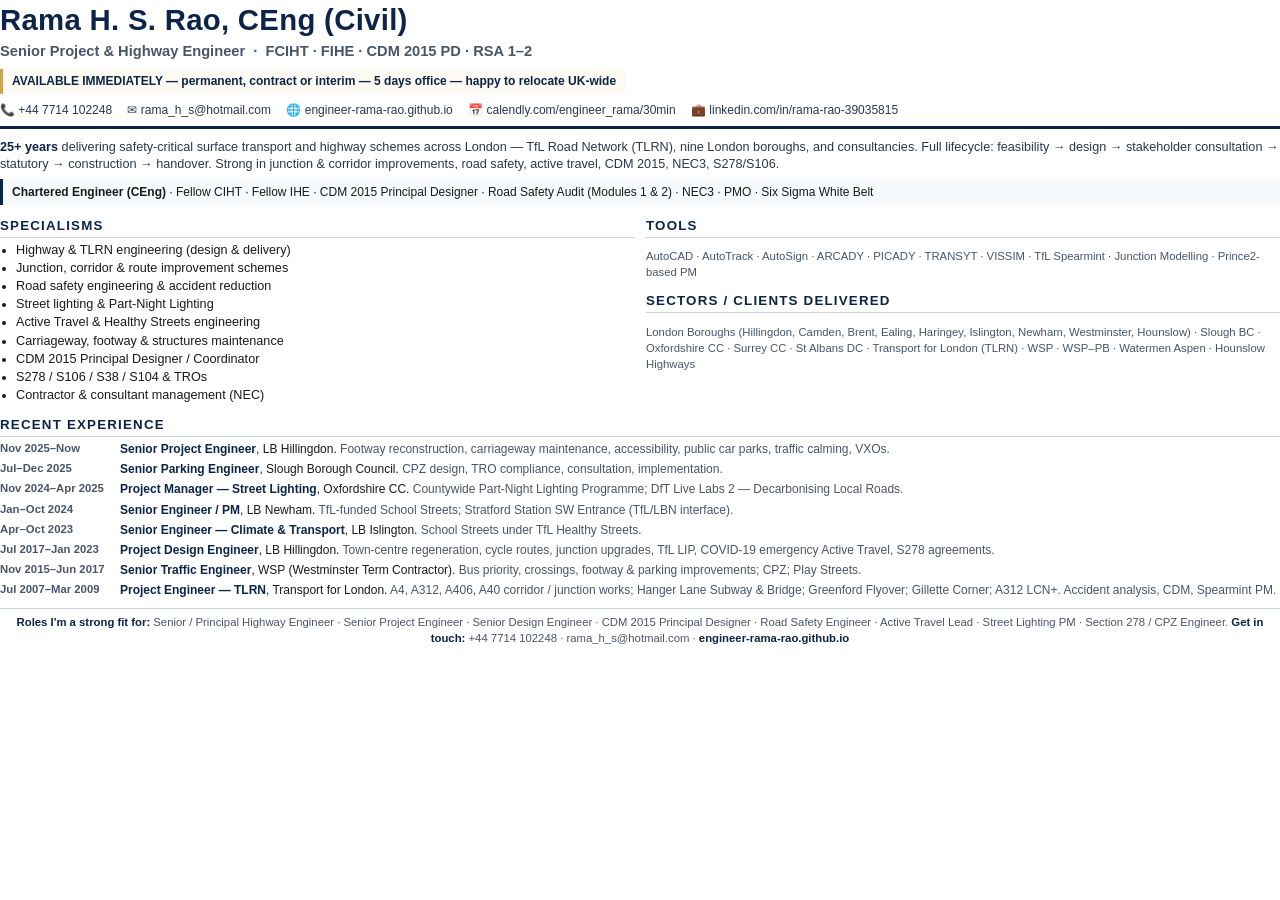
==== cv/cv-onepager.html @ 669b9281 "Update Calendly URL to calendly.com/engineer_rama/30min Updated across index.html, cv/cv.html, cv/cv" ====
<!doctype html>
<html lang="en">
<head>
<meta charset="utf-8">
<title>Rama H. S. Rao — One-page summary CV</title>
<style>
  @page { size: A4; margin: 12mm 12mm 12mm 12mm; }
  * { box-sizing: border-box; }
  html, body { margin: 0; padding: 0; }
  body {
    font-family: "Helvetica Neue", Helvetica, Arial, sans-serif;
    color: #1a1a1a;
    font-size: 9.5pt;
    line-height: 1.35;
  }
  header {
    border-bottom: 3px solid #0B2447;
    padding-bottom: 8px;
    margin-bottom: 10px;
  }
  h1 {
    font-size: 22pt;
    color: #0B2447;
    margin: 0 0 2px;
    letter-spacing: 0.3px;
  }
  .title {
    font-size: 11pt;
    color: #4a5568;
    margin: 0 0 4px;
    font-weight: 600;
  }
  .avail {
    display: inline-block;
    font-size: 9pt;
    color: #0B2447;
    background: #fdfaf3;
    border-left: 3px solid #C8A45C;
    padding: 4px 9px;
    margin: 4px 0 4px;
    font-weight: 700;
  }
  .contact {
    font-size: 9pt;
    color: #2d3748;
    margin-top: 4px;
  }
  .contact span { margin-right: 12px; white-space: nowrap; }
  .contact strong { color: #0B2447; }
  h2 {
    font-size: 10pt;
    color: #0B2447;
    text-transform: uppercase;
    letter-spacing: 1.2px;
    border-bottom: 1px solid #cbd5e0;
    padding-bottom: 2px;
    margin: 8px 0 4px;
  }
  .two-col {
    display: grid;
    grid-template-columns: 1fr 1fr;
    gap: 12px;
  }
  .summary { font-size: 9.5pt; margin: 0 0 6px; color: #2d3748; }
  .summary strong { color: #0B2447; }
  ul { margin: 2px 0 4px 16px; padding: 0; }
  li { margin-bottom: 1px; }
  .credentials {
    background: #f7fafc;
    border-left: 3px solid #0B2447;
    padding: 5px 9px;
    font-size: 9pt;
    margin: 4px 0;
  }
  .role-row {
    display: grid;
    grid-template-columns: 110px 1fr;
    gap: 10px;
    margin-bottom: 4px;
    font-size: 9pt;
  }
  .role-row .when {
    color: #4a5568;
    font-weight: 600;
    font-size: 8.5pt;
  }
  .role-row .what strong { color: #0B2447; }
  .role-row .what em { color: #4a5568; font-style: normal; }
  .tags {
    font-size: 8.5pt;
    color: #4a5568;
    line-height: 1.4;
  }
  .footer-note {
    margin-top: 10px;
    font-size: 8.5pt;
    color: #4a5568;
    text-align: center;
    border-top: 1px solid #cbd5e0;
    padding-top: 6px;
  }
  .footer-note strong { color: #0B2447; }
</style>
</head>
<body>
<header>
  <h1>Rama H. S. Rao, CEng (Civil)</h1>
  <p class="title">Senior Project &amp; Highway Engineer &nbsp;&middot;&nbsp; FCIHT &middot; FIHE &middot; CDM 2015 PD &middot; RSA 1&ndash;2</p>
  <p class="avail">AVAILABLE IMMEDIATELY &mdash; permanent, contract or interim &mdash; 5 days office &mdash; happy to relocate UK-wide</p>
  <div class="contact">
    <span>📞 +44 7714 102248</span>
    <span>✉ rama_h_s@hotmail.com</span>
    <span>🌐 engineer-rama-rao.github.io</span>
    <span>📅 calendly.com/engineer_rama/30min</span>
    <span>💼 linkedin.com/in/rama-rao-39035815</span>
  </div>
</header>

<p class="summary"><strong>25+ years</strong> delivering safety-critical surface transport and highway schemes across London &mdash; TfL Road Network (TLRN), nine London boroughs, and consultancies. Full lifecycle: feasibility &rarr; design &rarr; stakeholder consultation &rarr; statutory &rarr; construction &rarr; handover. Strong in junction &amp; corridor improvements, road safety, active travel, CDM 2015, NEC3, S278/S106.</p>

<div class="credentials">
  <strong>Chartered Engineer (CEng)</strong> &middot; Fellow CIHT &middot; Fellow IHE &middot; CDM 2015 Principal Designer &middot; Road Safety Audit (Modules 1 &amp; 2) &middot; NEC3 &middot; PMO &middot; Six Sigma White Belt
</div>

<div class="two-col">
  <div>
    <h2>Specialisms</h2>
    <ul>
      <li>Highway &amp; TLRN engineering (design &amp; delivery)</li>
      <li>Junction, corridor &amp; route improvement schemes</li>
      <li>Road safety engineering &amp; accident reduction</li>
      <li>Street lighting &amp; Part-Night Lighting</li>
      <li>Active Travel &amp; Healthy Streets engineering</li>
      <li>Carriageway, footway &amp; structures maintenance</li>
      <li>CDM 2015 Principal Designer / Coordinator</li>
      <li>S278 / S106 / S38 / S104 &amp; TROs</li>
      <li>Contractor &amp; consultant management (NEC)</li>
    </ul>
  </div>
  <div>
    <h2>Tools</h2>
    <p class="tags">AutoCAD &middot; AutoTrack &middot; AutoSign &middot; ARCADY &middot; PICADY &middot; TRANSYT &middot; VISSIM &middot; TfL Spearmint &middot; Junction Modelling &middot; Prince2-based PM</p>
    <h2>Sectors / clients delivered</h2>
    <p class="tags">London Boroughs (Hillingdon, Camden, Brent, Ealing, Haringey, Islington, Newham, Westminster, Hounslow) &middot; Slough BC &middot; Oxfordshire CC &middot; Surrey CC &middot; St Albans DC &middot; Transport for London (TLRN) &middot; WSP &middot; WSP&ndash;PB &middot; Watermen Aspen &middot; Hounslow Highways</p>
  </div>
</div>

<h2>Recent experience</h2>

<div class="role-row"><div class="when">Nov 2025&ndash;Now</div><div class="what"><strong>Senior Project Engineer</strong>, LB Hillingdon. <em>Footway reconstruction, carriageway maintenance, accessibility, public car parks, traffic calming, VXOs.</em></div></div>

<div class="role-row"><div class="when">Jul&ndash;Dec 2025</div><div class="what"><strong>Senior Parking Engineer</strong>, Slough Borough Council. <em>CPZ design, TRO compliance, consultation, implementation.</em></div></div>

<div class="role-row"><div class="when">Nov 2024&ndash;Apr 2025</div><div class="what"><strong>Project Manager &mdash; Street Lighting</strong>, Oxfordshire CC. <em>Countywide Part-Night Lighting Programme; DfT Live Labs 2 &mdash; Decarbonising Local Roads.</em></div></div>

<div class="role-row"><div class="when">Jan&ndash;Oct 2024</div><div class="what"><strong>Senior Engineer / PM</strong>, LB Newham. <em>TfL-funded School Streets; Stratford Station SW Entrance (TfL/LBN interface).</em></div></div>

<div class="role-row"><div class="when">Apr&ndash;Oct 2023</div><div class="what"><strong>Senior Engineer &mdash; Climate &amp; Transport</strong>, LB Islington. <em>School Streets under TfL Healthy Streets.</em></div></div>

<div class="role-row"><div class="when">Jul 2017&ndash;Jan 2023</div><div class="what"><strong>Project Design Engineer</strong>, LB Hillingdon. <em>Town-centre regeneration, cycle routes, junction upgrades, TfL LIP, COVID-19 emergency Active Travel, S278 agreements.</em></div></div>

<div class="role-row"><div class="when">Nov 2015&ndash;Jun 2017</div><div class="what"><strong>Senior Traffic Engineer</strong>, WSP (Westminster Term Contractor). <em>Bus priority, crossings, footway &amp; parking improvements; CPZ; Play Streets.</em></div></div>

<div class="role-row"><div class="when">Jul 2007&ndash;Mar 2009</div><div class="what"><strong>Project Engineer &mdash; TLRN</strong>, Transport for London. <em>A4, A312, A406, A40 corridor / junction works; Hanger Lane Subway &amp; Bridge; Greenford Flyover; Gillette Corner; A312 LCN+. Accident analysis, CDM, Spearmint PM.</em></div></div>

<p class="footer-note"><strong>Roles I'm a strong fit for:</strong> Senior / Principal Highway Engineer &middot; Senior Project Engineer &middot; Senior Design Engineer &middot; CDM 2015 Principal Designer &middot; Road Safety Engineer &middot; Active Travel Lead &middot; Street Lighting PM &middot; Section 278 / CPZ Engineer. <strong>Get in touch:</strong> +44 7714 102248 &middot; rama_h_s@hotmail.com &middot; <strong>engineer-rama-rao.github.io</strong></p>
</body>
</html>
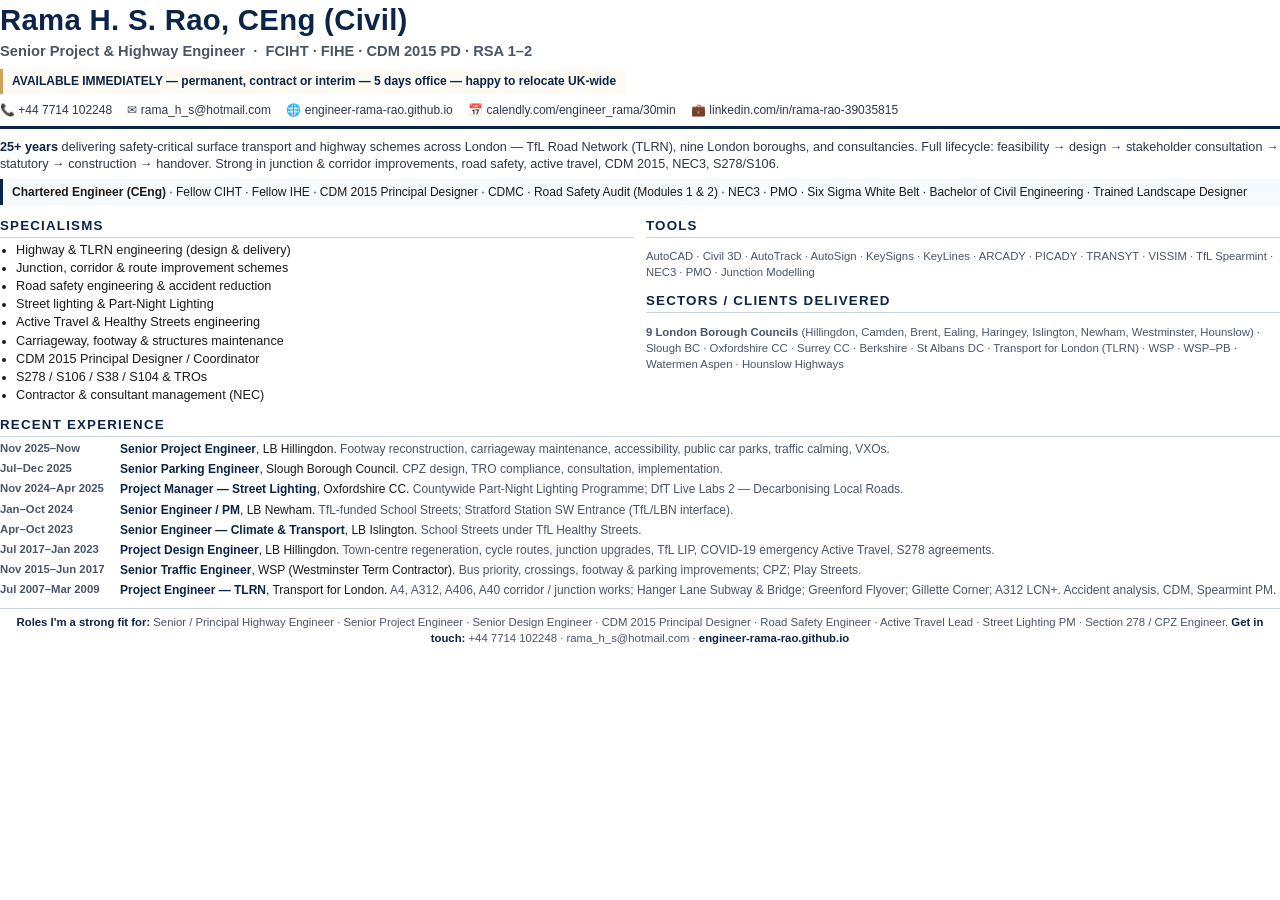
==== commit 25f95cff: "Rama's corrections + timeline spacing fix Per Rama's feedback messages:  1. Bio: "Chartered-level Ci" ====
--- a/cv/cv-onepager.html
+++ b/cv/cv-onepager.html
@@ -119,7 +119,7 @@
 <p class="summary"><strong>25+ years</strong> delivering safety-critical surface transport and highway schemes across London &mdash; TfL Road Network (TLRN), nine London boroughs, and consultancies. Full lifecycle: feasibility &rarr; design &rarr; stakeholder consultation &rarr; statutory &rarr; construction &rarr; handover. Strong in junction &amp; corridor improvements, road safety, active travel, CDM 2015, NEC3, S278/S106.</p>
 
 <div class="credentials">
-  <strong>Chartered Engineer (CEng)</strong> &middot; Fellow CIHT &middot; Fellow IHE &middot; CDM 2015 Principal Designer &middot; Road Safety Audit (Modules 1 &amp; 2) &middot; NEC3 &middot; PMO &middot; Six Sigma White Belt
+  <strong>Chartered Engineer (CEng)</strong> &middot; Fellow CIHT &middot; Fellow IHE &middot; CDM 2015 Principal Designer &middot; CDMC &middot; Road Safety Audit (Modules 1 &amp; 2) &middot; NEC3 &middot; PMO &middot; Six Sigma White Belt &middot; Bachelor of Civil Engineering &middot; Trained Landscape Designer
 </div>
 
 <div class="two-col">
@@ -139,9 +139,9 @@
   </div>
   <div>
     <h2>Tools</h2>
-    <p class="tags">AutoCAD &middot; AutoTrack &middot; AutoSign &middot; ARCADY &middot; PICADY &middot; TRANSYT &middot; VISSIM &middot; TfL Spearmint &middot; Junction Modelling &middot; Prince2-based PM</p>
+    <p class="tags">AutoCAD &middot; Civil 3D &middot; AutoTrack &middot; AutoSign &middot; KeySigns &middot; KeyLines &middot; ARCADY &middot; PICADY &middot; TRANSYT &middot; VISSIM &middot; TfL Spearmint &middot; NEC3 &middot; PMO &middot; Junction Modelling</p>
     <h2>Sectors / clients delivered</h2>
-    <p class="tags">London Boroughs (Hillingdon, Camden, Brent, Ealing, Haringey, Islington, Newham, Westminster, Hounslow) &middot; Slough BC &middot; Oxfordshire CC &middot; Surrey CC &middot; St Albans DC &middot; Transport for London (TLRN) &middot; WSP &middot; WSP&ndash;PB &middot; Watermen Aspen &middot; Hounslow Highways</p>
+    <p class="tags"><strong>9 London Borough Councils</strong> (Hillingdon, Camden, Brent, Ealing, Haringey, Islington, Newham, Westminster, Hounslow) &middot; Slough BC &middot; Oxfordshire CC &middot; Surrey CC &middot; Berkshire &middot; St Albans DC &middot; Transport for London (TLRN) &middot; WSP &middot; WSP&ndash;PB &middot; Watermen Aspen &middot; Hounslow Highways</p>
   </div>
 </div>
 
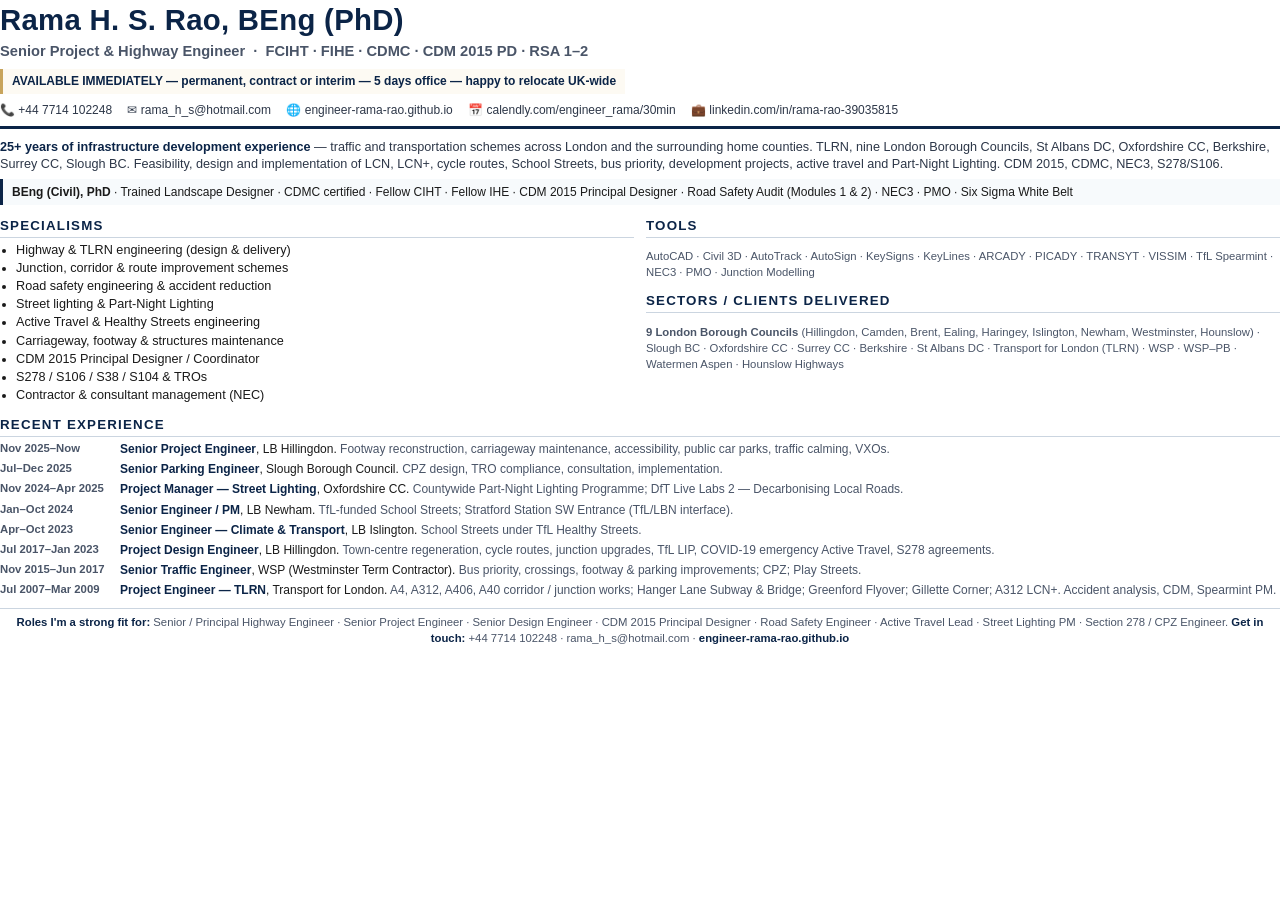
==== commit a0c9f141: "CRITICAL CORRECTION: she is NOT chartered. Bio rewrite. Per Rama's direct correction: she is not a C" ====
--- a/cv/cv-onepager.html
+++ b/cv/cv-onepager.html
@@ -104,8 +104,8 @@
 </head>
 <body>
 <header>
-  <h1>Rama H. S. Rao, CEng (Civil)</h1>
-  <p class="title">Senior Project &amp; Highway Engineer &nbsp;&middot;&nbsp; FCIHT &middot; FIHE &middot; CDM 2015 PD &middot; RSA 1&ndash;2</p>
+  <h1>Rama H. S. Rao, BEng (PhD)</h1>
+  <p class="title">Senior Project &amp; Highway Engineer &nbsp;&middot;&nbsp; FCIHT &middot; FIHE &middot; CDMC &middot; CDM 2015 PD &middot; RSA 1&ndash;2</p>
   <p class="avail">AVAILABLE IMMEDIATELY &mdash; permanent, contract or interim &mdash; 5 days office &mdash; happy to relocate UK-wide</p>
   <div class="contact">
     <span>📞 +44 7714 102248</span>
@@ -116,10 +116,10 @@
   </div>
 </header>
 
-<p class="summary"><strong>25+ years</strong> delivering safety-critical surface transport and highway schemes across London &mdash; TfL Road Network (TLRN), nine London boroughs, and consultancies. Full lifecycle: feasibility &rarr; design &rarr; stakeholder consultation &rarr; statutory &rarr; construction &rarr; handover. Strong in junction &amp; corridor improvements, road safety, active travel, CDM 2015, NEC3, S278/S106.</p>
+<p class="summary"><strong>25+ years of infrastructure development experience</strong> &mdash; traffic and transportation schemes across London and the surrounding home counties. TLRN, nine London Borough Councils, St Albans DC, Oxfordshire CC, Berkshire, Surrey CC, Slough BC. Feasibility, design and implementation of LCN, LCN+, cycle routes, School Streets, bus priority, development projects, active travel and Part-Night Lighting. CDM 2015, CDMC, NEC3, S278/S106.</p>
 
 <div class="credentials">
-  <strong>Chartered Engineer (CEng)</strong> &middot; Fellow CIHT &middot; Fellow IHE &middot; CDM 2015 Principal Designer &middot; CDMC &middot; Road Safety Audit (Modules 1 &amp; 2) &middot; NEC3 &middot; PMO &middot; Six Sigma White Belt &middot; Bachelor of Civil Engineering &middot; Trained Landscape Designer
+  <strong>BEng (Civil), PhD</strong> &middot; Trained Landscape Designer &middot; CDMC certified &middot; Fellow CIHT &middot; Fellow IHE &middot; CDM 2015 Principal Designer &middot; Road Safety Audit (Modules 1 &amp; 2) &middot; NEC3 &middot; PMO &middot; Six Sigma White Belt
 </div>
 
 <div class="two-col">
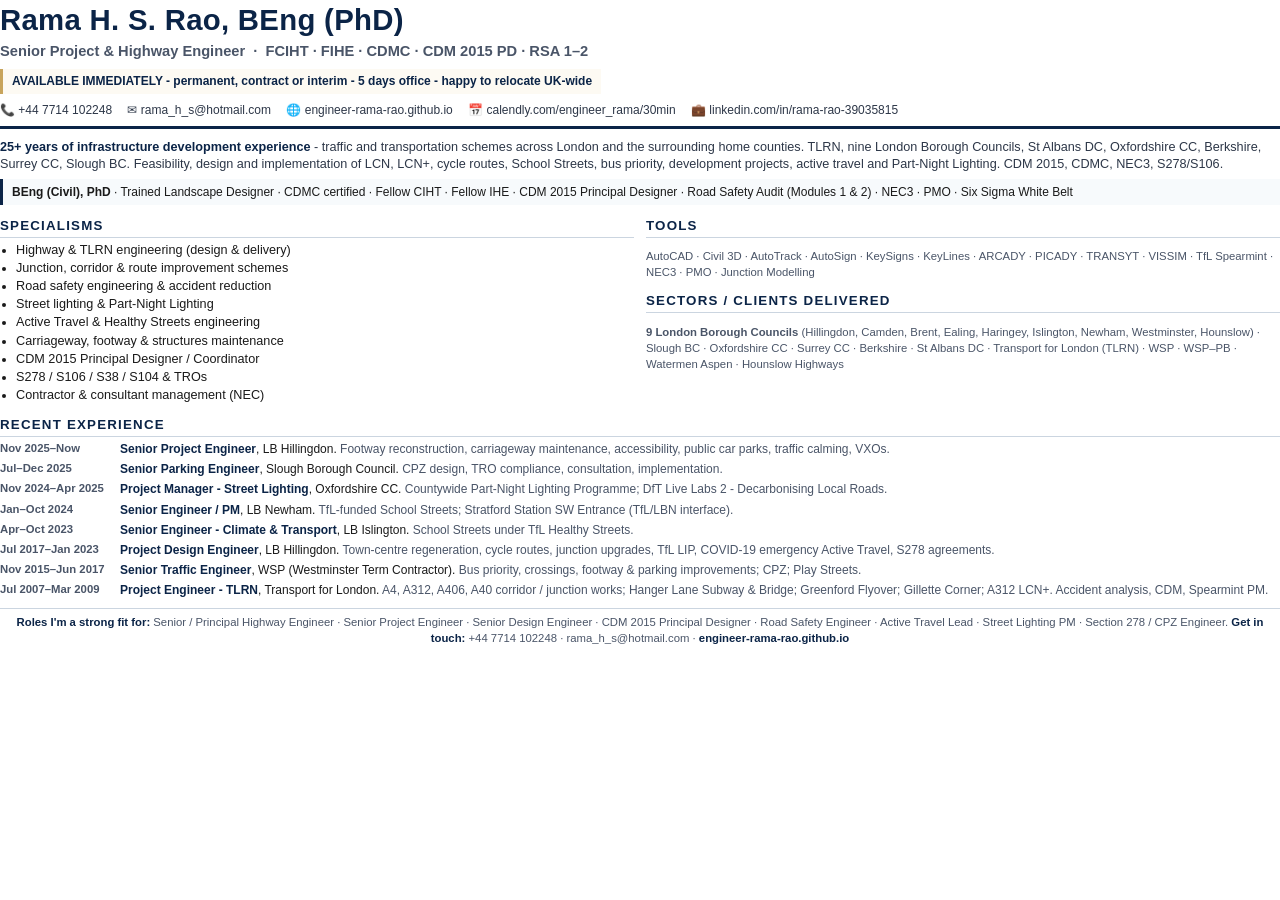
==== commit 75a010a6: "Remove all em-dashes sitewide Per Rama's request — em-dashes replaced with regular hyphens (with sur" ====
--- a/cv/cv-onepager.html
+++ b/cv/cv-onepager.html
@@ -2,147 +2,147 @@
 <html lang="en">
 <head>
 <meta charset="utf-8">
-<title>Rama H. S. Rao — One-page summary CV</title>
+<title>Rama H. S. Rao - One-page summary CV</title>
 <style>
-  @page { size: A4; margin: 12mm 12mm 12mm 12mm; }
-  * { box-sizing: border-box; }
-  html, body { margin: 0; padding: 0; }
-  body {
-    font-family: "Helvetica Neue", Helvetica, Arial, sans-serif;
-    color: #1a1a1a;
-    font-size: 9.5pt;
-    line-height: 1.35;
-  }
-  header {
-    border-bottom: 3px solid #0B2447;
-    padding-bottom: 8px;
-    margin-bottom: 10px;
-  }
-  h1 {
-    font-size: 22pt;
-    color: #0B2447;
-    margin: 0 0 2px;
-    letter-spacing: 0.3px;
-  }
-  .title {
-    font-size: 11pt;
-    color: #4a5568;
-    margin: 0 0 4px;
-    font-weight: 600;
-  }
-  .avail {
-    display: inline-block;
-    font-size: 9pt;
-    color: #0B2447;
-    background: #fdfaf3;
-    border-left: 3px solid #C8A45C;
-    padding: 4px 9px;
-    margin: 4px 0 4px;
-    font-weight: 700;
-  }
-  .contact {
-    font-size: 9pt;
-    color: #2d3748;
-    margin-top: 4px;
-  }
-  .contact span { margin-right: 12px; white-space: nowrap; }
-  .contact strong { color: #0B2447; }
-  h2 {
-    font-size: 10pt;
-    color: #0B2447;
-    text-transform: uppercase;
-    letter-spacing: 1.2px;
-    border-bottom: 1px solid #cbd5e0;
-    padding-bottom: 2px;
-    margin: 8px 0 4px;
-  }
-  .two-col {
-    display: grid;
-    grid-template-columns: 1fr 1fr;
-    gap: 12px;
-  }
-  .summary { font-size: 9.5pt; margin: 0 0 6px; color: #2d3748; }
-  .summary strong { color: #0B2447; }
-  ul { margin: 2px 0 4px 16px; padding: 0; }
-  li { margin-bottom: 1px; }
-  .credentials {
-    background: #f7fafc;
-    border-left: 3px solid #0B2447;
-    padding: 5px 9px;
-    font-size: 9pt;
-    margin: 4px 0;
-  }
-  .role-row {
-    display: grid;
-    grid-template-columns: 110px 1fr;
-    gap: 10px;
-    margin-bottom: 4px;
-    font-size: 9pt;
-  }
-  .role-row .when {
-    color: #4a5568;
-    font-weight: 600;
-    font-size: 8.5pt;
-  }
-  .role-row .what strong { color: #0B2447; }
-  .role-row .what em { color: #4a5568; font-style: normal; }
-  .tags {
-    font-size: 8.5pt;
-    color: #4a5568;
-    line-height: 1.4;
-  }
-  .footer-note {
-    margin-top: 10px;
-    font-size: 8.5pt;
-    color: #4a5568;
-    text-align: center;
-    border-top: 1px solid #cbd5e0;
-    padding-top: 6px;
-  }
-  .footer-note strong { color: #0B2447; }
+ @page { size: A4; margin: 12mm 12mm 12mm 12mm; }
+ * { box-sizing: border-box; }
+ html, body { margin: 0; padding: 0; }
+ body {
+  font-family: "Helvetica Neue", Helvetica, Arial, sans-serif;
+  color: #1a1a1a;
+  font-size: 9.5pt;
+  line-height: 1.35;
+ }
+ header {
+  border-bottom: 3px solid #0B2447;
+  padding-bottom: 8px;
+  margin-bottom: 10px;
+ }
+ h1 {
+  font-size: 22pt;
+  color: #0B2447;
+  margin: 0 0 2px;
+  letter-spacing: 0.3px;
+ }
+ .title {
+  font-size: 11pt;
+  color: #4a5568;
+  margin: 0 0 4px;
+  font-weight: 600;
+ }
+ .avail {
+  display: inline-block;
+  font-size: 9pt;
+  color: #0B2447;
+  background: #fdfaf3;
+  border-left: 3px solid #C8A45C;
+  padding: 4px 9px;
+  margin: 4px 0 4px;
+  font-weight: 700;
+ }
+ .contact {
+  font-size: 9pt;
+  color: #2d3748;
+  margin-top: 4px;
+ }
+ .contact span { margin-right: 12px; white-space: nowrap; }
+ .contact strong { color: #0B2447; }
+ h2 {
+  font-size: 10pt;
+  color: #0B2447;
+  text-transform: uppercase;
+  letter-spacing: 1.2px;
+  border-bottom: 1px solid #cbd5e0;
+  padding-bottom: 2px;
+  margin: 8px 0 4px;
+ }
+ .two-col {
+  display: grid;
+  grid-template-columns: 1fr 1fr;
+  gap: 12px;
+ }
+ .summary { font-size: 9.5pt; margin: 0 0 6px; color: #2d3748; }
+ .summary strong { color: #0B2447; }
+ ul { margin: 2px 0 4px 16px; padding: 0; }
+ li { margin-bottom: 1px; }
+ .credentials {
+  background: #f7fafc;
+  border-left: 3px solid #0B2447;
+  padding: 5px 9px;
+  font-size: 9pt;
+  margin: 4px 0;
+ }
+ .role-row {
+  display: grid;
+  grid-template-columns: 110px 1fr;
+  gap: 10px;
+  margin-bottom: 4px;
+  font-size: 9pt;
+ }
+ .role-row .when {
+  color: #4a5568;
+  font-weight: 600;
+  font-size: 8.5pt;
+ }
+ .role-row .what strong { color: #0B2447; }
+ .role-row .what em { color: #4a5568; font-style: normal; }
+ .tags {
+  font-size: 8.5pt;
+  color: #4a5568;
+  line-height: 1.4;
+ }
+ .footer-note {
+  margin-top: 10px;
+  font-size: 8.5pt;
+  color: #4a5568;
+  text-align: center;
+  border-top: 1px solid #cbd5e0;
+  padding-top: 6px;
+ }
+ .footer-note strong { color: #0B2447; }
 </style>
 </head>
 <body>
 <header>
-  <h1>Rama H. S. Rao, BEng (PhD)</h1>
-  <p class="title">Senior Project &amp; Highway Engineer &nbsp;&middot;&nbsp; FCIHT &middot; FIHE &middot; CDMC &middot; CDM 2015 PD &middot; RSA 1&ndash;2</p>
-  <p class="avail">AVAILABLE IMMEDIATELY &mdash; permanent, contract or interim &mdash; 5 days office &mdash; happy to relocate UK-wide</p>
-  <div class="contact">
-    <span>📞 +44 7714 102248</span>
-    <span>✉ rama_h_s@hotmail.com</span>
-    <span>🌐 engineer-rama-rao.github.io</span>
-    <span>📅 calendly.com/engineer_rama/30min</span>
-    <span>💼 linkedin.com/in/rama-rao-39035815</span>
-  </div>
+ <h1>Rama H. S. Rao, BEng (PhD)</h1>
+ <p class="title">Senior Project &amp; Highway Engineer &nbsp;&middot;&nbsp; FCIHT &middot; FIHE &middot; CDMC &middot; CDM 2015 PD &middot; RSA 1&ndash;2</p>
+ <p class="avail">AVAILABLE IMMEDIATELY - permanent, contract or interim - 5 days office - happy to relocate UK-wide</p>
+ <div class="contact">
+  <span>📞 +44 7714 102248</span>
+  <span>✉ rama_h_s@hotmail.com</span>
+  <span>🌐 engineer-rama-rao.github.io</span>
+  <span>📅 calendly.com/engineer_rama/30min</span>
+  <span>💼 linkedin.com/in/rama-rao-39035815</span>
+ </div>
 </header>
 
-<p class="summary"><strong>25+ years of infrastructure development experience</strong> &mdash; traffic and transportation schemes across London and the surrounding home counties. TLRN, nine London Borough Councils, St Albans DC, Oxfordshire CC, Berkshire, Surrey CC, Slough BC. Feasibility, design and implementation of LCN, LCN+, cycle routes, School Streets, bus priority, development projects, active travel and Part-Night Lighting. CDM 2015, CDMC, NEC3, S278/S106.</p>
+<p class="summary"><strong>25+ years of infrastructure development experience</strong> - traffic and transportation schemes across London and the surrounding home counties. TLRN, nine London Borough Councils, St Albans DC, Oxfordshire CC, Berkshire, Surrey CC, Slough BC. Feasibility, design and implementation of LCN, LCN+, cycle routes, School Streets, bus priority, development projects, active travel and Part-Night Lighting. CDM 2015, CDMC, NEC3, S278/S106.</p>
 
 <div class="credentials">
-  <strong>BEng (Civil), PhD</strong> &middot; Trained Landscape Designer &middot; CDMC certified &middot; Fellow CIHT &middot; Fellow IHE &middot; CDM 2015 Principal Designer &middot; Road Safety Audit (Modules 1 &amp; 2) &middot; NEC3 &middot; PMO &middot; Six Sigma White Belt
+ <strong>BEng (Civil), PhD</strong> &middot; Trained Landscape Designer &middot; CDMC certified &middot; Fellow CIHT &middot; Fellow IHE &middot; CDM 2015 Principal Designer &middot; Road Safety Audit (Modules 1 &amp; 2) &middot; NEC3 &middot; PMO &middot; Six Sigma White Belt
 </div>
 
 <div class="two-col">
-  <div>
-    <h2>Specialisms</h2>
-    <ul>
-      <li>Highway &amp; TLRN engineering (design &amp; delivery)</li>
-      <li>Junction, corridor &amp; route improvement schemes</li>
-      <li>Road safety engineering &amp; accident reduction</li>
-      <li>Street lighting &amp; Part-Night Lighting</li>
-      <li>Active Travel &amp; Healthy Streets engineering</li>
-      <li>Carriageway, footway &amp; structures maintenance</li>
-      <li>CDM 2015 Principal Designer / Coordinator</li>
-      <li>S278 / S106 / S38 / S104 &amp; TROs</li>
-      <li>Contractor &amp; consultant management (NEC)</li>
-    </ul>
-  </div>
-  <div>
-    <h2>Tools</h2>
-    <p class="tags">AutoCAD &middot; Civil 3D &middot; AutoTrack &middot; AutoSign &middot; KeySigns &middot; KeyLines &middot; ARCADY &middot; PICADY &middot; TRANSYT &middot; VISSIM &middot; TfL Spearmint &middot; NEC3 &middot; PMO &middot; Junction Modelling</p>
-    <h2>Sectors / clients delivered</h2>
-    <p class="tags"><strong>9 London Borough Councils</strong> (Hillingdon, Camden, Brent, Ealing, Haringey, Islington, Newham, Westminster, Hounslow) &middot; Slough BC &middot; Oxfordshire CC &middot; Surrey CC &middot; Berkshire &middot; St Albans DC &middot; Transport for London (TLRN) &middot; WSP &middot; WSP&ndash;PB &middot; Watermen Aspen &middot; Hounslow Highways</p>
-  </div>
+ <div>
+  <h2>Specialisms</h2>
+  <ul>
+   <li>Highway &amp; TLRN engineering (design &amp; delivery)</li>
+   <li>Junction, corridor &amp; route improvement schemes</li>
+   <li>Road safety engineering &amp; accident reduction</li>
+   <li>Street lighting &amp; Part-Night Lighting</li>
+   <li>Active Travel &amp; Healthy Streets engineering</li>
+   <li>Carriageway, footway &amp; structures maintenance</li>
+   <li>CDM 2015 Principal Designer / Coordinator</li>
+   <li>S278 / S106 / S38 / S104 &amp; TROs</li>
+   <li>Contractor &amp; consultant management (NEC)</li>
+  </ul>
+ </div>
+ <div>
+  <h2>Tools</h2>
+  <p class="tags">AutoCAD &middot; Civil 3D &middot; AutoTrack &middot; AutoSign &middot; KeySigns &middot; KeyLines &middot; ARCADY &middot; PICADY &middot; TRANSYT &middot; VISSIM &middot; TfL Spearmint &middot; NEC3 &middot; PMO &middot; Junction Modelling</p>
+  <h2>Sectors / clients delivered</h2>
+  <p class="tags"><strong>9 London Borough Councils</strong> (Hillingdon, Camden, Brent, Ealing, Haringey, Islington, Newham, Westminster, Hounslow) &middot; Slough BC &middot; Oxfordshire CC &middot; Surrey CC &middot; Berkshire &middot; St Albans DC &middot; Transport for London (TLRN) &middot; WSP &middot; WSP&ndash;PB &middot; Watermen Aspen &middot; Hounslow Highways</p>
+ </div>
 </div>
 
 <h2>Recent experience</h2>
@@ -151,17 +151,17 @@
 
 <div class="role-row"><div class="when">Jul&ndash;Dec 2025</div><div class="what"><strong>Senior Parking Engineer</strong>, Slough Borough Council. <em>CPZ design, TRO compliance, consultation, implementation.</em></div></div>
 
-<div class="role-row"><div class="when">Nov 2024&ndash;Apr 2025</div><div class="what"><strong>Project Manager &mdash; Street Lighting</strong>, Oxfordshire CC. <em>Countywide Part-Night Lighting Programme; DfT Live Labs 2 &mdash; Decarbonising Local Roads.</em></div></div>
+<div class="role-row"><div class="when">Nov 2024&ndash;Apr 2025</div><div class="what"><strong>Project Manager - Street Lighting</strong>, Oxfordshire CC. <em>Countywide Part-Night Lighting Programme; DfT Live Labs 2 - Decarbonising Local Roads.</em></div></div>
 
 <div class="role-row"><div class="when">Jan&ndash;Oct 2024</div><div class="what"><strong>Senior Engineer / PM</strong>, LB Newham. <em>TfL-funded School Streets; Stratford Station SW Entrance (TfL/LBN interface).</em></div></div>
 
-<div class="role-row"><div class="when">Apr&ndash;Oct 2023</div><div class="what"><strong>Senior Engineer &mdash; Climate &amp; Transport</strong>, LB Islington. <em>School Streets under TfL Healthy Streets.</em></div></div>
+<div class="role-row"><div class="when">Apr&ndash;Oct 2023</div><div class="what"><strong>Senior Engineer - Climate &amp; Transport</strong>, LB Islington. <em>School Streets under TfL Healthy Streets.</em></div></div>
 
 <div class="role-row"><div class="when">Jul 2017&ndash;Jan 2023</div><div class="what"><strong>Project Design Engineer</strong>, LB Hillingdon. <em>Town-centre regeneration, cycle routes, junction upgrades, TfL LIP, COVID-19 emergency Active Travel, S278 agreements.</em></div></div>
 
 <div class="role-row"><div class="when">Nov 2015&ndash;Jun 2017</div><div class="what"><strong>Senior Traffic Engineer</strong>, WSP (Westminster Term Contractor). <em>Bus priority, crossings, footway &amp; parking improvements; CPZ; Play Streets.</em></div></div>
 
-<div class="role-row"><div class="when">Jul 2007&ndash;Mar 2009</div><div class="what"><strong>Project Engineer &mdash; TLRN</strong>, Transport for London. <em>A4, A312, A406, A40 corridor / junction works; Hanger Lane Subway &amp; Bridge; Greenford Flyover; Gillette Corner; A312 LCN+. Accident analysis, CDM, Spearmint PM.</em></div></div>
+<div class="role-row"><div class="when">Jul 2007&ndash;Mar 2009</div><div class="what"><strong>Project Engineer - TLRN</strong>, Transport for London. <em>A4, A312, A406, A40 corridor / junction works; Hanger Lane Subway &amp; Bridge; Greenford Flyover; Gillette Corner; A312 LCN+. Accident analysis, CDM, Spearmint PM.</em></div></div>
 
 <p class="footer-note"><strong>Roles I'm a strong fit for:</strong> Senior / Principal Highway Engineer &middot; Senior Project Engineer &middot; Senior Design Engineer &middot; CDM 2015 Principal Designer &middot; Road Safety Engineer &middot; Active Travel Lead &middot; Street Lighting PM &middot; Section 278 / CPZ Engineer. <strong>Get in touch:</strong> +44 7714 102248 &middot; rama_h_s@hotmail.com &middot; <strong>engineer-rama-rao.github.io</strong></p>
 </body>
